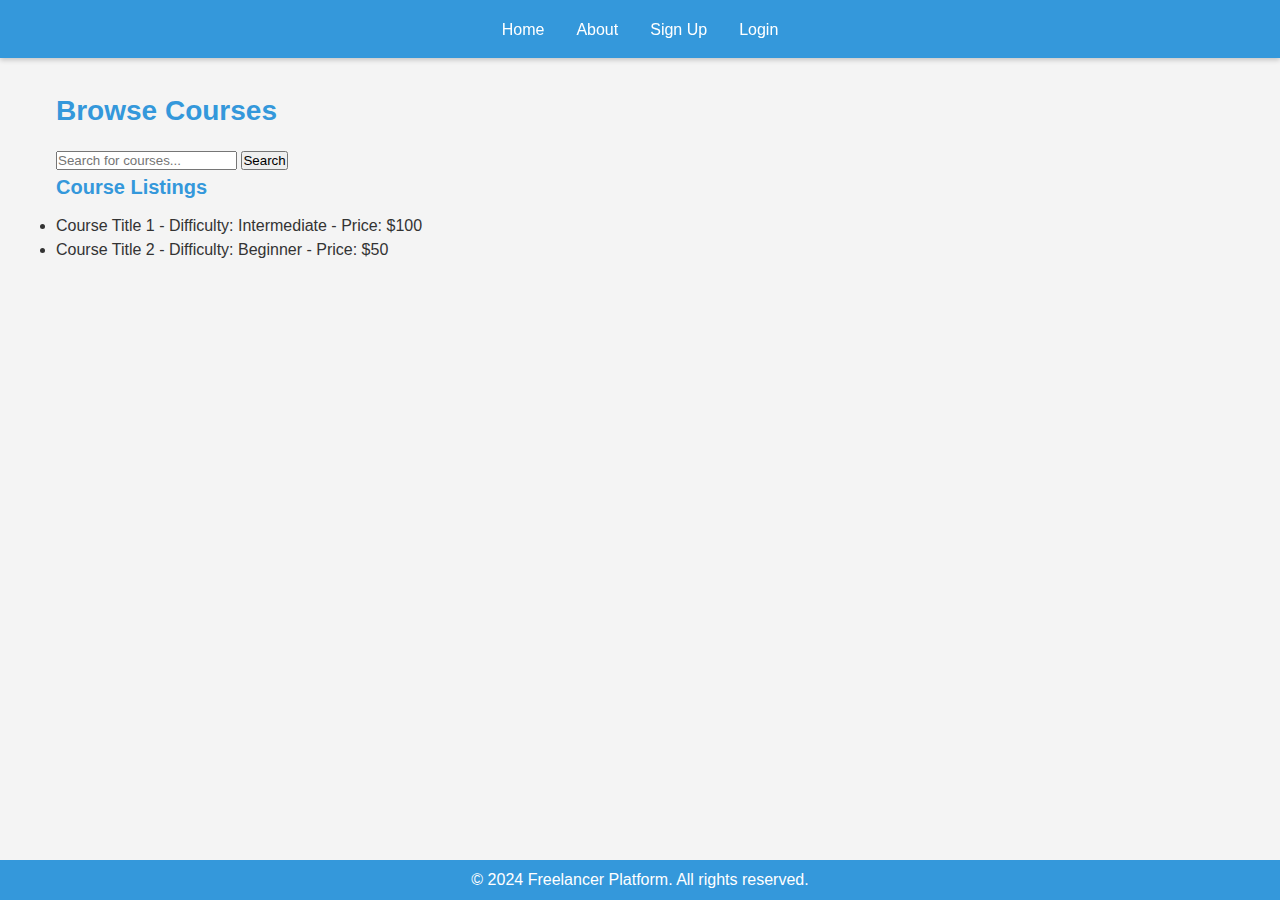
==== course-browsing.html @ b8ad1a38 "Add files via upload" ====
<!DOCTYPE html>
<html lang="en">
<head>
    <meta charset="UTF-8">
    <meta name="viewport" content="width=device-width, initial-scale=1.0">
    <title>Browse Courses | Freelancer Platform</title>
    <link rel="stylesheet" href="styles.css">
</head>
<body>
    <header>
        <nav>
            <a href="index.html">Home</a>
            <a href="about.html">About</a>
            <a href="signup.html">Sign Up</a>
            <a href="login.html">Login</a>
        </nav>
    </header>

    <div class="container">
        <h1>Browse Courses</h1>
        <section>
            <input type="text" id="search" placeholder="Search for courses...">
            <button>Search</button>
        </section>
        <section>
            <h2>Course Listings</h2>
            <ul>
                <li>Course Title 1 - Difficulty: Intermediate - Price: $100</li>
                <li>Course Title 2 - Difficulty: Beginner - Price: $50</li>
            </ul>
        </section>
    </div>

    <footer>
        <p>&copy; 2024 Freelancer Platform. All rights reserved.</p>
    </footer>
</body>
</html>
---- styles.css ----
/* Root Variables for Theme Colors */
:root {
    --primary-color: #3498db;
    --secondary-color: #2ecc71;
    --background-color: #f4f4f4;
    --text-color: #333;
    --border-color: #ddd;
    --button-bg-color: #3498db;
    --button-hover-bg-color: #2980b9;
    --glass-bg: rgba(255, 255, 255, 0.3);
    --dark-mode-bg: #333;
    --dark-mode-text: #f4f4f4;
    --dark-border-color: #555;
    --dark-button-bg-color: #555;
    --dark-button-hover-bg-color: #777;
    --font-family-primary: 'Segoe UI', Tahoma, Geneva, Verdana, sans-serif;
    --font-family-secondary: 'Roboto', sans-serif;
}

/* Dark Mode */
[data-theme="dark"] {
    --background-color: var(--dark-mode-bg);
    --text-color: var(--dark-mode-text);
    --border-color: var(--dark-border-color);
    --button-bg-color: var(--dark-button-bg-color);
    --button-hover-bg-color: var(--dark-button-hover-bg-color);
}

/* General Reset */
* {
    margin: 0;
    padding: 0;
    box-sizing: border-box;
}

body {
    font-family: var(--font-family-primary);
    color: var(--text-color);
    background-color: var(--background-color);
    line-height: 1.5;
    transition: background-color 0.3s, color 0.3s;
}

/* Header */
header {
    background: var(--primary-color);
    color: white;
    padding: 0.5rem 1rem;
    position: sticky;
    top: 0;
    z-index: 1000;
    backdrop-filter: blur(10px);
    box-shadow: 0 2px 5px rgba(0, 0, 0, 0.2);
    animation: slideInDown 1s ease-out;
}

nav {
    display: flex;
    justify-content: center;
    gap: 0.5rem;
}

nav a {
    color: white;
    text-decoration: none;
    padding: 0.5rem 0.75rem;
    border-radius: 5px;
    transition: background-color 0.3s, transform 0.3s;
}

nav a:hover {
    background-color: var(--secondary-color);
    transform: scale(1.05);
}

/* Footer */
footer {
    background: var(--primary-color);
    color: white;
    text-align: center;
    padding: 0.5rem;
    position: fixed;
    width: 100%;
    bottom: 0;
    backdrop-filter: blur(10px);
}

/* Container */
.container {
    max-width: 1200px;
    margin: 1rem auto;
    padding: 1rem;
}

/* About Section */
.about {
    background: var(--glass-bg);
    padding: 1rem;
    border-radius: 8px;
    box-shadow: 0 4px 8px rgba(0, 0, 0, 0.2);
    backdrop-filter: blur(10px);
    animation: fadeIn 1.5s ease-in-out;
}

.about-content {
    display: flex;
    flex-direction: column;
    gap: 1rem;
}

.about-text {
    flex: 1;
    animation: fadeInLeft 1.5s ease-in-out;
}

.about-image {
    flex: 1;
    display: flex;
    align-items: center;
    justify-content: center;
    animation: fadeInRight 1.5s ease-in-out;
}

.about-image img {
    max-width: 100%;
    border-radius: 8px;
}

/* Sign Up Section */
.signup {
    background: var(--glass-bg);
    padding: 1rem;
    border-radius: 8px;
    box-shadow: 0 4px 8px rgba(0, 0, 0, 0.2);
    backdrop-filter: blur(10px);
    max-width: 600px;
    margin: 1rem auto;
    animation: fadeIn 1.5s ease-in-out;
}

.signup form {
    display: grid;
    gap: 1rem;
}

.signup label {
    font-weight: bold;
}

.signup input, .signup select, .signup button {
    padding: 0.75rem;
    border: 1px solid var(--border-color);
    border-radius: 5px;
    font-size: 0.875rem;
    transition: border-color 0.3s, box-shadow 0.3s;
}

.signup button {
    background-color: var(--button-bg-color);
    color: white;
    border: none;
    cursor: pointer;
    font-size: 0.875rem;
    transition: background-color 0.3s, transform 0.3s;
    animation: bounceIn 1.2s ease;
}

.signup button:hover {
    background-color: var(--button-hover-bg-color);
    transform: scale(1.05);
}

/* Typography */
h1, h2, h3 {
    font-family: var(--font-family-secondary);
    color: var(--primary-color);
    animation: fadeIn 1.5s ease-in-out;
}

h1 {
    font-size: 1.75rem;
    margin-bottom: 1rem;
}

h2 {
    font-size: 1.25rem;
    margin-bottom: 0.75rem;
}

h3 {
    font-size: 1rem;
    margin-bottom: 0.5rem;
}

/* Responsive Design */
@media (max-width: 768px) {
    nav {
        flex-direction: column;
        align-items: center;
    }

    nav a {
        padding: 0.5rem;
    }
}

/* Microinteractions */
input:focus, select:focus, textarea:focus {
    border-color: var(--primary-color);
    box-shadow: 0 0 5px rgba(0, 150, 255, 0.5);
    outline: none;
    transition: box-shadow 0.3s ease;
}

/* Animations */
@keyframes fadeIn {
    from { opacity: 0; }
    to { opacity: 1; }
}

@keyframes slideInDown {
    from { transform: translateY(-100%); }
    to { transform: translateY(0); }
}

@keyframes fadeInLeft {
    from { opacity: 0; transform: translateX(-50px); }
    to { opacity: 1; transform: translateX(0); }
}

@keyframes fadeInRight {
    from { opacity: 0; transform: translateX(50px); }
    to { opacity: 1; transform: translateX(0); }
}

@keyframes bounceIn {
    0%, 20%, 50%, 80%, 100% {
        transform: translateY(0);
    }
    40% {
        transform: translateY(-30px);
    }
    60% {
        transform: translateY(-15px);
    }
}

/* Glassmorphism Effect */
.glass {
    background: var(--glass-bg);
    padding: 1rem;
    border-radius: 8px;
    box-shadow: 0 4px 8px rgba(0, 0, 0, 0.1);
    backdrop-filter: blur(10px);
    border: 1px solid var(--border-color);
}

/* CSS Pseudo-elements and Pseudo-classes */
a::before {
    content: '';
    display: block;
    width: 0;
    height: 2px;
    background: var(--secondary-color);
    transition: width 0.3s;
}

a:hover::before {
    width: 100%;
}

button::after {
    content: '';
    display: block;
    position: absolute;
    width: 0;
    height: 2px;
    background: var(--button-hover-bg-color);
    transition: width 0.3s;
    bottom: 0;
    left: 0;
}

button:hover::after {
    width: 100%;
}

/* Button styling */
.theme-toggle {
    position: fixed;
    top: 1rem;
    right: 1rem;
    background: #f1f1f1;
    border: none;
    border-radius: 5px;
    padding: 0.5rem;
    cursor: pointer;
    z-index: 2000;
}

body[data-theme="dark"] .theme-toggle {
    background: #333;
    color: #fff;
}
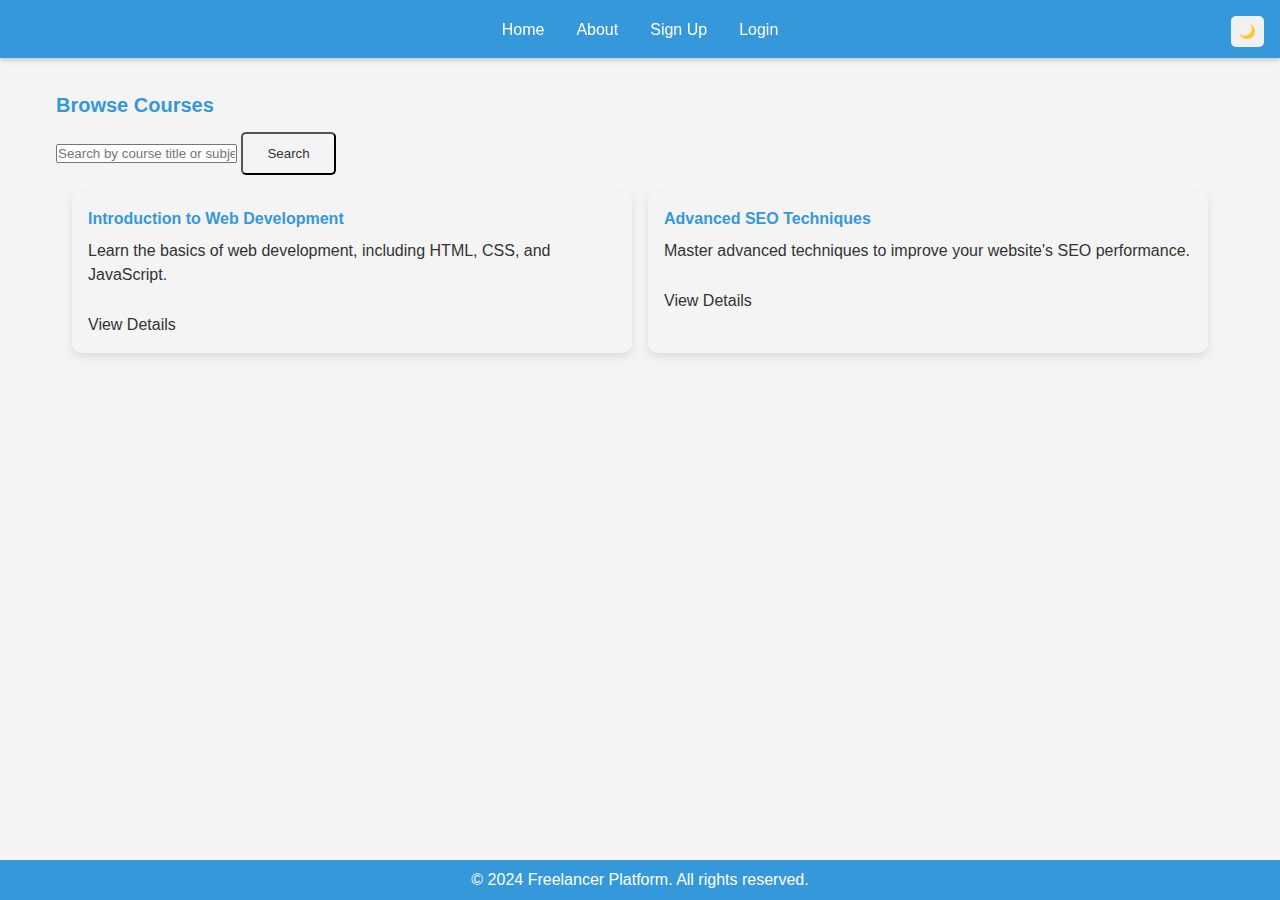
==== commit d7124e04: "Add files via upload" ====
--- a/course-browsing.html
+++ b/course-browsing.html
@@ -16,23 +16,36 @@
         </nav>
     </header>
 
+    <button class="theme-toggle" id="theme-toggle">🌙</button>
+
     <div class="container">
-        <h1>Browse Courses</h1>
-        <section>
-            <input type="text" id="search" placeholder="Search for courses...">
-            <button>Search</button>
-        </section>
-        <section>
-            <h2>Course Listings</h2>
-            <ul>
-                <li>Course Title 1 - Difficulty: Intermediate - Price: $100</li>
-                <li>Course Title 2 - Difficulty: Beginner - Price: $50</li>
-            </ul>
+        <section class="course-browsing">
+            <h2>Browse Courses</h2>
+            <form class="search-form">
+                <input type="text" placeholder="Search by course title or subject">
+                <button type="submit" class="btn-primary">Search</button>
+            </form>
+            
+            <div class="flashcards">
+                <div class="flashcard">
+                    <h3>Introduction to Web Development</h3>
+                    <p>Learn the basics of web development, including HTML, CSS, and JavaScript.</p>
+                    <a href="course-detail.html?course=1" class="btn-secondary">View Details</a>
+                </div>
+                <div class="flashcard">
+                    <h3>Advanced SEO Techniques</h3>
+                    <p>Master advanced techniques to improve your website's SEO performance.</p>
+                    <a href="course-detail.html?course=2" class="btn-secondary">View Details</a>
+                </div>
+                <!-- Add more flashcards as needed -->
+            </div>
         </section>
     </div>
 
     <footer>
         <p>&copy; 2024 Freelancer Platform. All rights reserved.</p>
     </footer>
+
+    <script src="script.js"></script>
 </body>
 </html>
--- a/styles.css
+++ b/styles.css
@@ -302,3 +302,74 @@
     background: #333;
     color: #fff;
 }
+
+.hero {
+    text-align: center;
+    padding: 2rem;
+    background: var(--hero-bg);
+}
+
+.btn-primary {
+    background: var(--btn-primary-bg);
+    color: var(--btn-primary-text);
+    padding: 0.75rem 1.5rem;
+    border-radius: 5px;
+    text-decoration: none;
+    display: inline-block;
+    transition: background 0.3s ease;
+}
+
+.btn-primary:hover {
+    background: var(--btn-primary-hover-bg);
+}
+
+.featured-jobs {
+    padding: 2rem 0;
+}
+
+.flashcards {
+    display: flex;
+    gap: 1rem;
+    overflow-x: auto;
+    padding: 1rem;
+}
+
+.flashcard {
+    background: var(--card-bg);
+    border-radius: 10px;
+    padding: 1rem;
+    flex: 1 0 300px;
+    box-shadow: 0 4px 8px rgba(0,0,0,0.1);
+    transition: transform 0.3s ease;
+}
+
+.flashcard:hover {
+    transform: scale(1.05);
+}
+
+.btn-secondary {
+    background: var(--btn-secondary-bg);
+    color: var(--btn-secondary-text);
+    padding: 0.5rem 1rem;
+    border-radius: 5px;
+    text-decoration: none;
+    transition: background 0.3s ease;
+}
+
+.btn-secondary:hover {
+    background: var(--btn-secondary-hover-bg);
+}
+
+/* Scrollbar */
+::-webkit-scrollbar {
+    height: 8px;
+}
+
+::-webkit-scrollbar-thumb {
+    background: var(--scrollbar-thumb-bg);
+    border-radius: 10px;
+}
+
+::-webkit-scrollbar-track {
+    background: var(--scrollbar-track-bg);
+}
